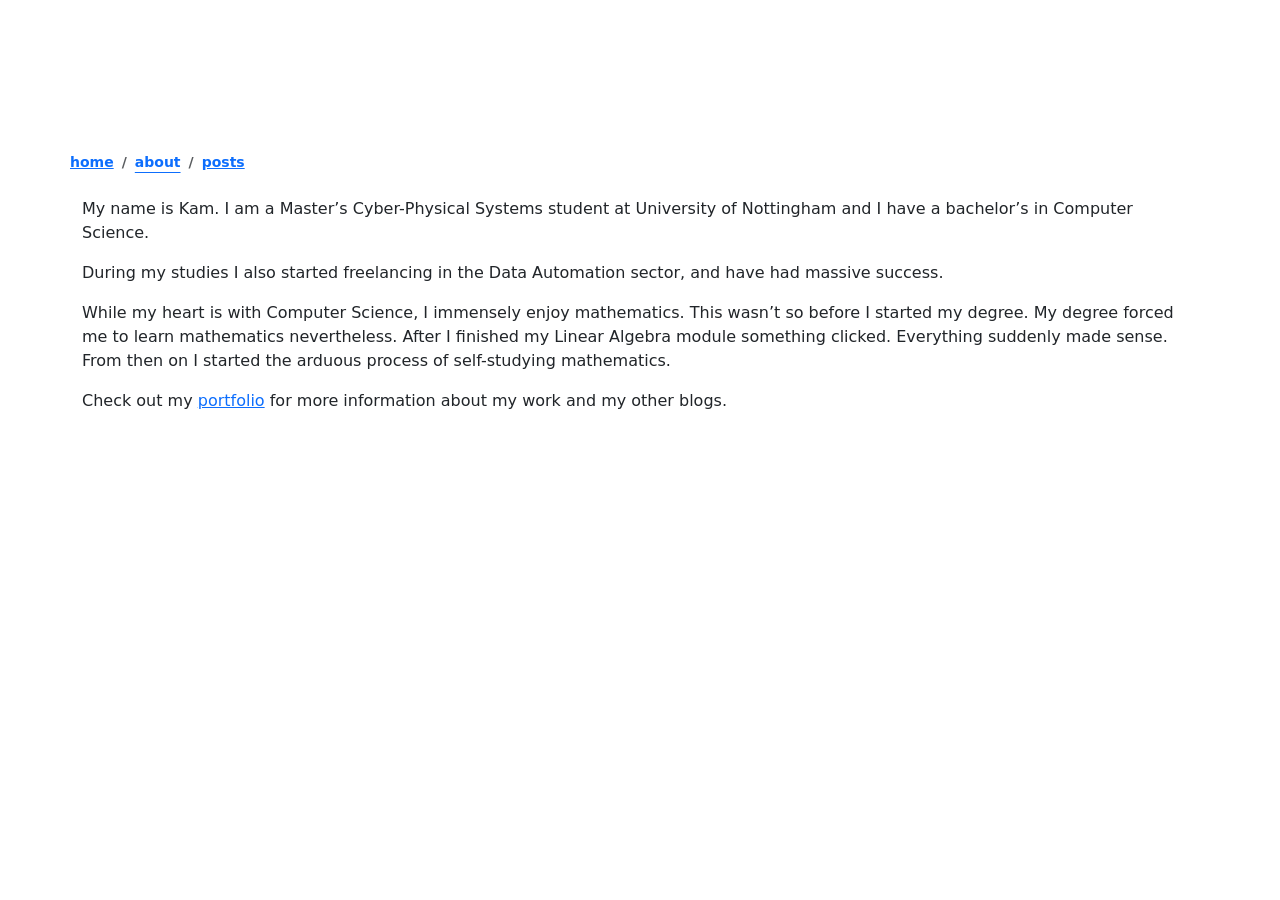
==== public/about/index.html @ 0c3c05ba "Initial Commit" ====
<!DOCTYPE html>
<html lang="en-gb" dir="ltr">
<head><script src="/math-whizz/livereload.js?mindelay=10&amp;v=2&amp;port=1313&amp;path=math-whizz/livereload" data-no-instant defer></script>
  

<meta charset="utf-8">
<meta name="viewport" content="width=device-width, initial-scale=1">
<link rel="shortcut icon" type="image/png" href="http://localhost:1313/math-whizz/favicon.ico" />
<meta property="og:url" content="http://localhost:1313/math-whizz/about/">
	<meta property="og:site_name" content="Math Whizz">
	<meta property="og:title" content="Math Whizz">
	<meta property="og:description" content="My name is Kam. I am a Master’s Cyber-Physical Systems student at University of Nottingham and I have a bachelor’s in Computer Science.
During my studies I also started freelancing in the Data Automation sector, and have had massive success.
While my heart is with Computer Science, I immensely enjoy mathematics. This wasn’t so before I started my degree. My degree forced me to learn mathematics nevertheless. After I finished my Linear Algebra module something clicked. Everything suddenly made sense. From then on I started the arduous process of self-studying mathematics.">
	<meta property="og:locale" content="en_gb">
	<meta property="og:type" content="website">

<title>Math Whizz | </title>

    <link rel="stylesheet" href="/math-whizz/css/main.css">
  
      <link rel="stylesheet" href="/math-whizz/css/palette/eink.css">

      <script src="/math-whizz/js/main.js"></script>

<link href="https://cdn.jsdelivr.net/npm/bootstrap@5.3.3/dist/css/bootstrap.min.css" rel="stylesheet" integrity="sha384-QWTKZyjpPEjISv5WaRU9OFeRpok6YctnYmDr5pNlyT2bRjXh0JMhjY6hW+ALEwIH" crossorigin="anonymous">

</head>

  
<body
>
  
  <main>
    
  <div class="container pt-5">
    
    <div class="row mt-5 pt-5">
      


  <nav aria-label="breadcrumb" class="
    small
    navbar
    navbar-dark
    navbar-expand-lg">
    <button class="navbar-toggler" type="button" data-bs-toggle="collapse" data-bs-target="#collapsibleMenu" aria-controls="collapsibleMenu" aria-expanded="false" aria-label="Toggle navigation">
        <span class="navbar-toggler-icon"></span>
    </button>
    <div class="collapse navbar-collapse mt-3 mt-md-0" id="collapsibleMenu">
      <ol class="breadcrumb fw-bold">
    <li class="breadcrumb-item my-1 my-md-0 ms-3 ms-md-0">
      <a href="/math-whizz/"
        
      >home</a>
      
    </li>
    <li class="breadcrumb-item my-1 my-md-0 ms-3 ms-md-0">
      <a href="/math-whizz/about"
        class="text-decoration-underline link-offset-3"
        
      >about</a>
      
    </li>
    <li class="breadcrumb-item my-1 my-md-0 ms-3 ms-md-0">
      <a href="/math-whizz/posts"
        
      >posts</a>
      
    </li>
      </ol>
    </div>
  </nav>

    </div>
    <p>My name is Kam. I am a Master&rsquo;s Cyber-Physical Systems student at University of Nottingham and I have a bachelor&rsquo;s in Computer Science.</p>
<p>During my studies I also started freelancing in the Data Automation sector, and have had massive success.</p>
<p>While my heart is with Computer Science, I immensely enjoy mathematics. This wasn&rsquo;t so before I started my degree. My degree forced me to learn mathematics nevertheless. After I finished my Linear Algebra module something clicked. Everything suddenly made sense. From then on I started the arduous process of self-studying mathematics.</p>
<p>Check out my <a href="%22https://kostek.uk%22">portfolio</a> for more information about my work and my other blogs.</p>

    
    
    
    
  </div>

  </main>

  
  <script src="https://cdn.jsdelivr.net/npm/bootstrap@5.3.3/dist/js/bootstrap.bundle.min.js" integrity="sha384-YvpcrYf0tY3lHB60NNkmXc5s9fDVZLESaAA55NDzOxhy9GkcIdslK1eN7N6jIeHz" crossorigin="anonymous"></script>
  <script>
    function detectThemePreferences() {
      let themeClasses = ["text-dark"];
      if (window.matchMedia && window.matchMedia('(prefers-color-scheme: dark)').matches) {
          themeClasses = ["text-light", "dark"];
      }
      document.body.classList.add(...themeClasses);
    }

    detectThemePreferences();
  </script>

  

</body>
</html>
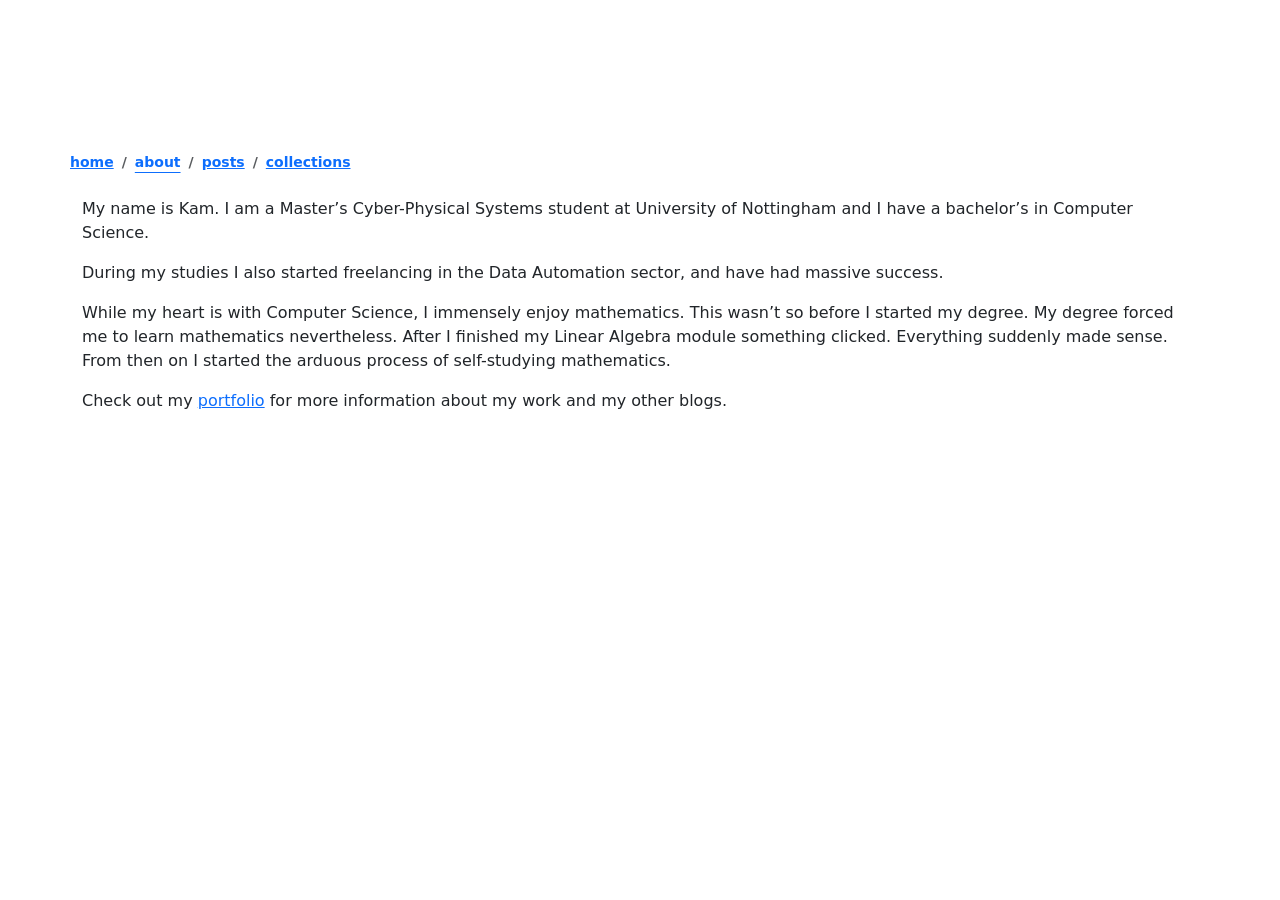
==== commit 8cc78a17: "Added calculus overview. Signed-off-by: K0Stek122 <kamilianos3@gmail.com>" ====
--- a/public/about/index.html
+++ b/public/about/index.html
@@ -1,106 +1,7 @@
-<!DOCTYPE html>
-<html lang="en-gb" dir="ltr">
-<head><script src="/math-whizz/livereload.js?mindelay=10&amp;v=2&amp;port=1313&amp;path=math-whizz/livereload" data-no-instant defer></script>
-  
-
-<meta charset="utf-8">
-<meta name="viewport" content="width=device-width, initial-scale=1">
-<link rel="shortcut icon" type="image/png" href="http://localhost:1313/math-whizz/favicon.ico" />
-<meta property="og:url" content="http://localhost:1313/math-whizz/about/">
-	<meta property="og:site_name" content="Math Whizz">
-	<meta property="og:title" content="Math Whizz">
-	<meta property="og:description" content="My name is Kam. I am a Master’s Cyber-Physical Systems student at University of Nottingham and I have a bachelor’s in Computer Science.
+<!doctype html><html lang=en-gb dir=ltr><head><meta charset=utf-8><meta name=viewport content="width=device-width,initial-scale=1"><link rel="shortcut icon" type=image/png href=https://kostek.uk/math-whizz/favicon.ico><meta property="og:url" content="https://kostek.uk/math-whizz/about/"><meta property="og:site_name" content="Math Whizz"><meta property="og:title" content="Math Whizz"><meta property="og:description" content="My name is Kam. I am a Master’s Cyber-Physical Systems student at University of Nottingham and I have a bachelor’s in Computer Science.
 During my studies I also started freelancing in the Data Automation sector, and have had massive success.
-While my heart is with Computer Science, I immensely enjoy mathematics. This wasn’t so before I started my degree. My degree forced me to learn mathematics nevertheless. After I finished my Linear Algebra module something clicked. Everything suddenly made sense. From then on I started the arduous process of self-studying mathematics.">
-	<meta property="og:locale" content="en_gb">
-	<meta property="og:type" content="website">
-
-<title>Math Whizz | </title>
-
-    <link rel="stylesheet" href="/math-whizz/css/main.css">
-  
-      <link rel="stylesheet" href="/math-whizz/css/palette/eink.css">
-
-      <script src="/math-whizz/js/main.js"></script>
-
-<link href="https://cdn.jsdelivr.net/npm/bootstrap@5.3.3/dist/css/bootstrap.min.css" rel="stylesheet" integrity="sha384-QWTKZyjpPEjISv5WaRU9OFeRpok6YctnYmDr5pNlyT2bRjXh0JMhjY6hW+ALEwIH" crossorigin="anonymous">
-
-</head>
-
-  
-<body
->
-  
-  <main>
-    
-  <div class="container pt-5">
-    
-    <div class="row mt-5 pt-5">
-      
-
-
-  <nav aria-label="breadcrumb" class="
-    small
-    navbar
-    navbar-dark
-    navbar-expand-lg">
-    <button class="navbar-toggler" type="button" data-bs-toggle="collapse" data-bs-target="#collapsibleMenu" aria-controls="collapsibleMenu" aria-expanded="false" aria-label="Toggle navigation">
-        <span class="navbar-toggler-icon"></span>
-    </button>
-    <div class="collapse navbar-collapse mt-3 mt-md-0" id="collapsibleMenu">
-      <ol class="breadcrumb fw-bold">
-    <li class="breadcrumb-item my-1 my-md-0 ms-3 ms-md-0">
-      <a href="/math-whizz/"
-        
-      >home</a>
-      
-    </li>
-    <li class="breadcrumb-item my-1 my-md-0 ms-3 ms-md-0">
-      <a href="/math-whizz/about"
-        class="text-decoration-underline link-offset-3"
-        
-      >about</a>
-      
-    </li>
-    <li class="breadcrumb-item my-1 my-md-0 ms-3 ms-md-0">
-      <a href="/math-whizz/posts"
-        
-      >posts</a>
-      
-    </li>
-      </ol>
-    </div>
-  </nav>
-
-    </div>
-    <p>My name is Kam. I am a Master&rsquo;s Cyber-Physical Systems student at University of Nottingham and I have a bachelor&rsquo;s in Computer Science.</p>
-<p>During my studies I also started freelancing in the Data Automation sector, and have had massive success.</p>
-<p>While my heart is with Computer Science, I immensely enjoy mathematics. This wasn&rsquo;t so before I started my degree. My degree forced me to learn mathematics nevertheless. After I finished my Linear Algebra module something clicked. Everything suddenly made sense. From then on I started the arduous process of self-studying mathematics.</p>
-<p>Check out my <a href="%22https://kostek.uk%22">portfolio</a> for more information about my work and my other blogs.</p>
-
-    
-    
-    
-    
-  </div>
-
-  </main>
-
-  
-  <script src="https://cdn.jsdelivr.net/npm/bootstrap@5.3.3/dist/js/bootstrap.bundle.min.js" integrity="sha384-YvpcrYf0tY3lHB60NNkmXc5s9fDVZLESaAA55NDzOxhy9GkcIdslK1eN7N6jIeHz" crossorigin="anonymous"></script>
-  <script>
-    function detectThemePreferences() {
-      let themeClasses = ["text-dark"];
-      if (window.matchMedia && window.matchMedia('(prefers-color-scheme: dark)').matches) {
-          themeClasses = ["text-light", "dark"];
-      }
-      document.body.classList.add(...themeClasses);
-    }
-
-    detectThemePreferences();
-  </script>
-
-  
-
-</body>
-</html>
+While my heart is with Computer Science, I immensely enjoy mathematics. This wasn’t so before I started my degree. My degree forced me to learn mathematics nevertheless. After I finished my Linear Algebra module something clicked. Everything suddenly made sense. From then on I started the arduous process of self-studying mathematics."><meta property="og:locale" content="en_gb"><meta property="og:type" content="website"><title>Math Whizz |</title><link rel=stylesheet href=/math-whizz/css/main.min.63461807853f4104ec4e5439b438c09f75f4c09ac2cdc4155aca38fd58dde1b0.css integrity="sha256-Y0YYB4U/QQTsTlQ5tDjAn3X0wJrCzcQVWso4/Vjd4bA=" crossorigin=anonymous><link rel=stylesheet href=/math-whizz/css/palette/eink.min.5ad0cf71d2b7bcdbc30dd35330d764cab4d1e9c8688266332391d4dc40656edb.css integrity="sha256-WtDPcdK3vNvDDdNTMNdkyrTR6chogmYzI5HU3EBlbts=" crossorigin=anonymous><script src=/math-whizz/js/main.86bb3d8e6f46df0fc97c2731e6b99175a13b87a4086acf578ff9b6992fcf32c1.js integrity="sha256-hrs9jm9G3w/JfCcx5rmRdaE7h6QIas9Xj/m2mS/PMsE=" crossorigin=anonymous></script><link href=https://cdn.jsdelivr.net/npm/bootstrap@5.3.3/dist/css/bootstrap.min.css rel=stylesheet integrity=sha384-QWTKZyjpPEjISv5WaRU9OFeRpok6YctnYmDr5pNlyT2bRjXh0JMhjY6hW+ALEwIH crossorigin=anonymous></head><body><main><div class="container pt-5"><div class="row mt-5 pt-5"><nav aria-label=breadcrumb class="small
+navbar
+navbar-dark
+navbar-expand-lg"><button class=navbar-toggler type=button data-bs-toggle=collapse data-bs-target=#collapsibleMenu aria-controls=collapsibleMenu aria-expanded=false aria-label="Toggle navigation">
+<span class=navbar-toggler-icon></span></button><div class="collapse navbar-collapse mt-3 mt-md-0" id=collapsibleMenu><ol class="breadcrumb fw-bold"><li class="breadcrumb-item my-1 my-md-0 ms-3 ms-md-0"><a href=/math-whizz/>home</a></li><li class="breadcrumb-item my-1 my-md-0 ms-3 ms-md-0"><a href=/math-whizz/about class="text-decoration-underline link-offset-3">about</a></li><li class="breadcrumb-item my-1 my-md-0 ms-3 ms-md-0"><a href=/math-whizz/posts>posts</a></li><li class="breadcrumb-item my-1 my-md-0 ms-3 ms-md-0"><a href=/math-whizz/collections>collections</a></li></ol></div></nav></div><p>My name is Kam. I am a Master&rsquo;s Cyber-Physical Systems student at University of Nottingham and I have a bachelor&rsquo;s in Computer Science.</p><p>During my studies I also started freelancing in the Data Automation sector, and have had massive success.</p><p>While my heart is with Computer Science, I immensely enjoy mathematics. This wasn&rsquo;t so before I started my degree. My degree forced me to learn mathematics nevertheless. After I finished my Linear Algebra module something clicked. Everything suddenly made sense. From then on I started the arduous process of self-studying mathematics.</p><p>Check out my <a href=%22https://kostek.uk%22>portfolio</a> for more information about my work and my other blogs.</p></div></main><script src=https://cdn.jsdelivr.net/npm/bootstrap@5.3.3/dist/js/bootstrap.bundle.min.js integrity=sha384-YvpcrYf0tY3lHB60NNkmXc5s9fDVZLESaAA55NDzOxhy9GkcIdslK1eN7N6jIeHz crossorigin=anonymous></script><script>function detectThemePreferences(){let e=["text-dark"];window.matchMedia&&window.matchMedia("(prefers-color-scheme: dark)").matches&&(e=["text-light","dark"]),document.body.classList.add(...e)}detectThemePreferences()</script></body></html>
